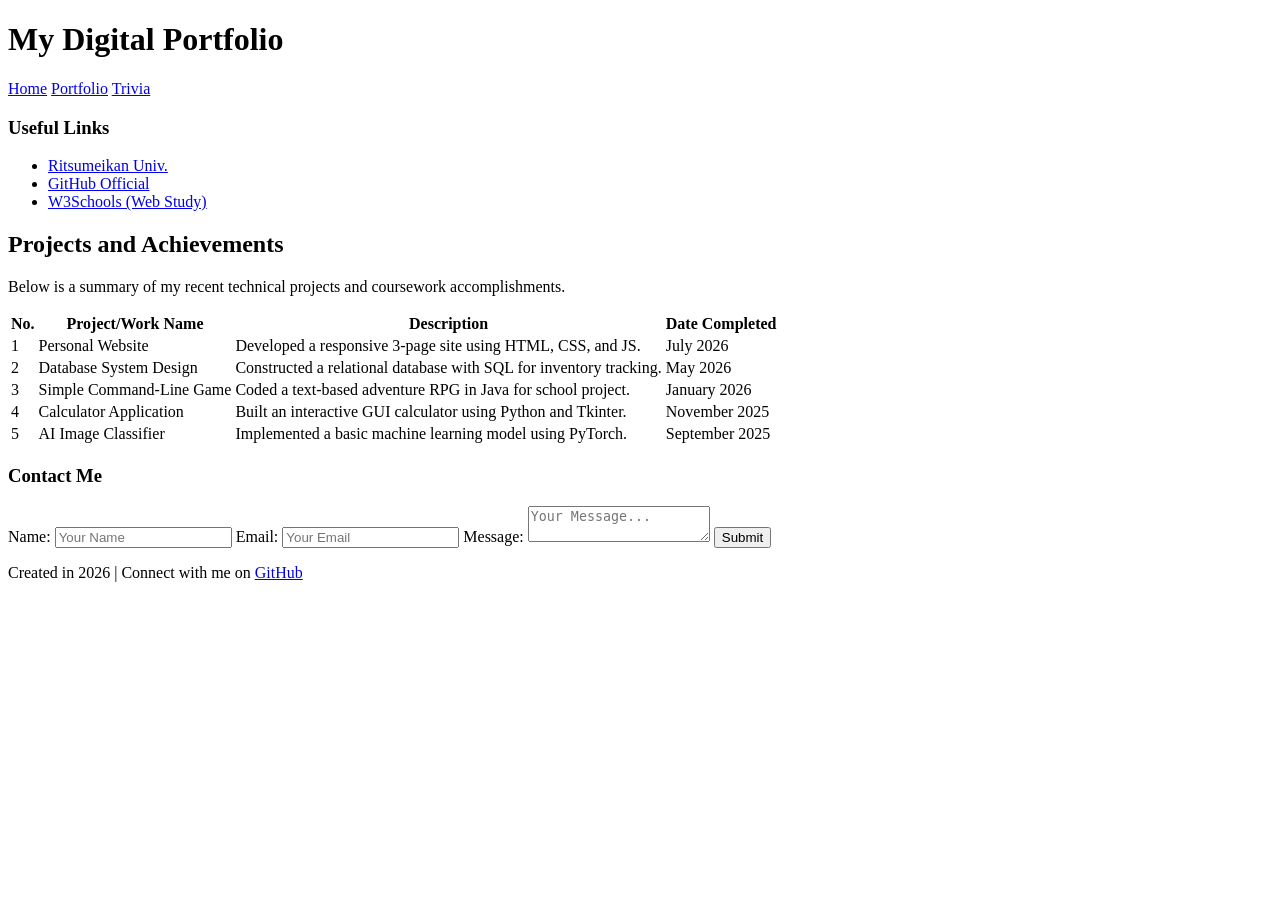
==== portfolio.html @ 59864248 "Create portfolio.html" ====
<!DOCTYPE html>
<html lang="en">
<head>
    <meta charset="UTF-8">
    <meta name="viewport" content="width=device-width, initial-scale=1.0">
    <title>My Portfolio</title>
    <link rel="stylesheet" href="style.css">
</head>
<body>
    <!-- 1. Header -->
    <header>
        <h1>My Digital Portfolio</h1>
    </header>

    <!-- 2. Menu bar -->
    <nav class="navbar">
        <a href="index.html">Home</a>
        <a href="portfolio.html" class="active">Portfolio</a>
        <a href="trivia.html">Trivia</a>
    </nav>

    <div class="container">
        <!-- 3. Left sidebar -->
        <aside class="sidebar left-sidebar">
            <h3>Useful Links</h3>
            <ul>
                <li><a href="https://www.ritsumei.ac.jp/" target="_blank">Ritsumeikan Univ.</a></li>
                <li><a href="https://github.com/" target="_blank">GitHub Official</a></li>
                <li><a href="https://www.w3schools.com/" target="_blank">W3Schools (Web Study)</a></li>
            </ul>
        </aside>

        <!-- 4. Main Content (作品集表格) -->
        <main class="main-content">
            <h2>Projects and Achievements</h2>
            <p>Below is a summary of my recent technical projects and coursework accomplishments.</p>
            
            <div class="table-container">
                <table class="portfolio-table">
                    <thead>
                        <tr>
                            <th>No.</th>
                            <th>Project/Work Name</th>
                            <th>Description</th>
                            <th>Date Completed</th>
                        </tr>
                    </thead>
                    <tbody>
                        <tr>
                            <td>1</td>
                            <td>Personal Website</td>
                            <td>Developed a responsive 3-page site using HTML, CSS, and JS.</td>
                            <td>July 2026</td>
                        </tr>
                        <tr>
                            <td>2</td>
                            <td>Database System Design</td>
                            <td>Constructed a relational database with SQL for inventory tracking.</td>
                            <td>May 2026</td>
                        </tr>
                        <tr>
                            <td>3</td>
                            <td>Simple Command-Line Game</td>
                            <td>Coded a text-based adventure RPG in Java for school project.</td>
                            <td>January 2026</td>
                        </tr>
                        <tr>
                            <td>4</td>
                            <td>Calculator Application</td>
                            <td>Built an interactive GUI calculator using Python and Tkinter.</td>
                            <td>November 2025</td>
                        </tr>
                        <tr>
                            <td>5</td>
                            <td>AI Image Classifier</td>
                            <td>Implemented a basic machine learning model using PyTorch.</td>
                            <td>September 2025</td>
                        </tr>
                    </tbody>
                </table>
            </div>
        </main>

        <!-- 5. Right sidebar -->
        <aside class="sidebar right-sidebar">
            <h3>Contact Me</h3>
            <form id="contactForm" onsubmit="return validateContact(event)">
                <label for="name">Name:</label>
                <input type="text" id="name" required placeholder="Your Name">
                
                <label for="email">Email:</label>
                <input type="email" id="email" required placeholder="Your Email">
                
                <label for="message">Message:</label>
                <textarea id="message" required placeholder="Your Message..."></textarea>
                
                <button type="submit">Submit</button>
            </form>
            <div id="formFeedback" class="feedback"></div>
        </aside>
    </div>

    <!-- 6. Footer -->
    <footer>
        <p>Created in 2026 | Connect with me on <a href="https://github.com/" target="_blank">GitHub</a></p>
    </footer>

    <script src="script.js"></script>
</body>
</html>
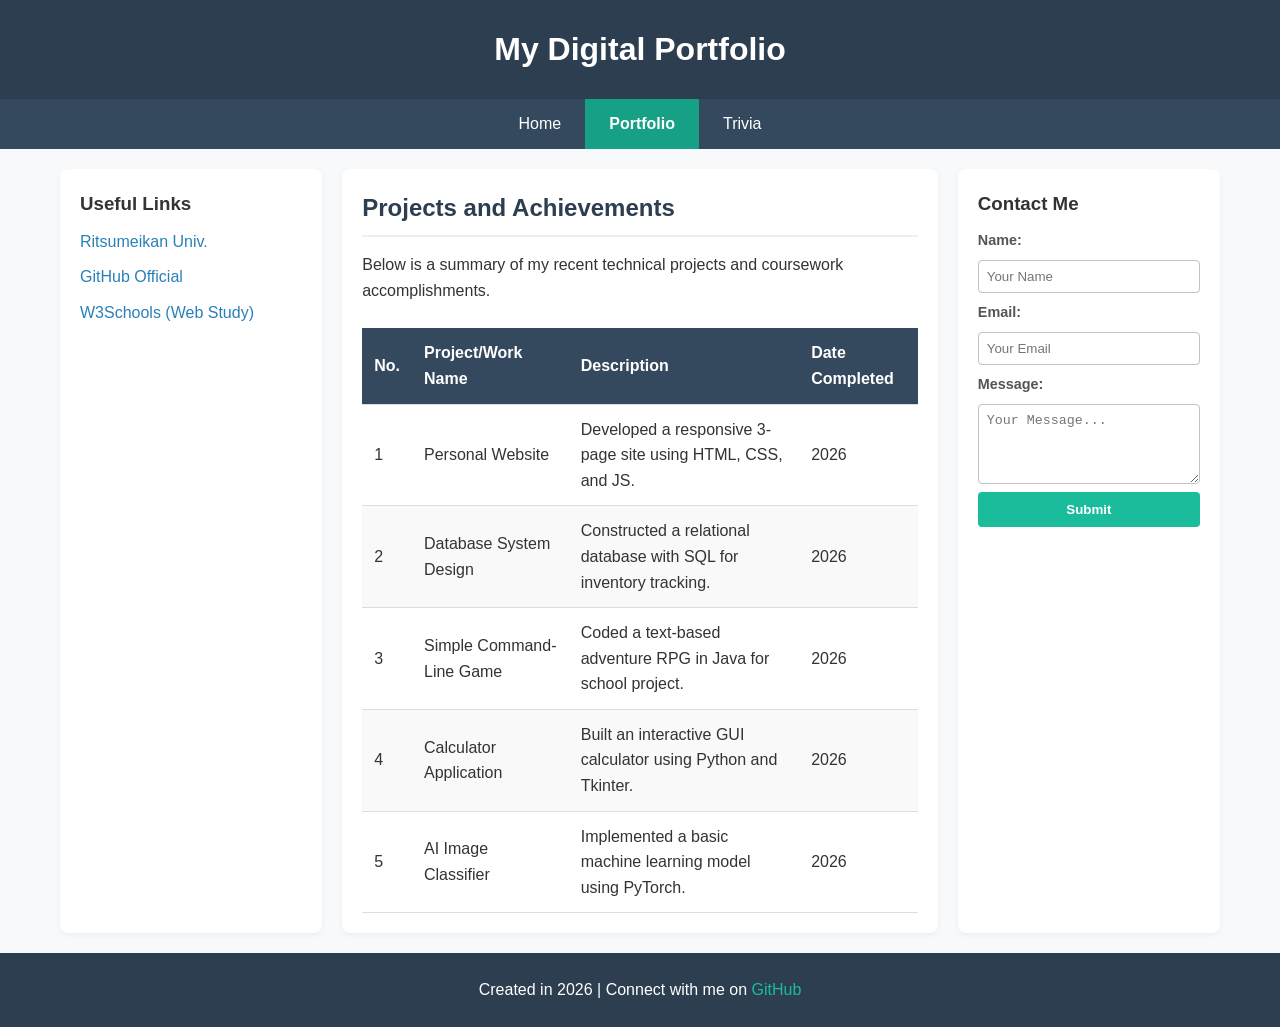
==== commit 80aa185c: "Update portfolio.html" ====
--- a/portfolio.html
+++ b/portfolio.html
@@ -50,31 +50,31 @@
                             <td>1</td>
                             <td>Personal Website</td>
                             <td>Developed a responsive 3-page site using HTML, CSS, and JS.</td>
-                            <td>July 2026</td>
+                            <td>2026</td>
                         </tr>
                         <tr>
                             <td>2</td>
                             <td>Database System Design</td>
                             <td>Constructed a relational database with SQL for inventory tracking.</td>
-                            <td>May 2026</td>
+                            <td>2026</td>
                         </tr>
                         <tr>
                             <td>3</td>
                             <td>Simple Command-Line Game</td>
                             <td>Coded a text-based adventure RPG in Java for school project.</td>
-                            <td>January 2026</td>
+                            <td>2026</td>
                         </tr>
                         <tr>
                             <td>4</td>
                             <td>Calculator Application</td>
                             <td>Built an interactive GUI calculator using Python and Tkinter.</td>
-                            <td>November 2025</td>
+                            <td>2026</td>
                         </tr>
                         <tr>
                             <td>5</td>
                             <td>AI Image Classifier</td>
                             <td>Implemented a basic machine learning model using PyTorch.</td>
-                            <td>September 2025</td>
+                            <td>2026</td>
                         </tr>
                     </tbody>
                 </table>
--- a/style.css
+++ b/style.css
@@ -0,0 +1,278 @@
+/* 全局基础设置：使用柔和温润的配色方案 */
+* {
+    box-sizing: border-box;
+    margin: 0;
+    padding: 0;
+}
+
+body {
+    font-family: 'Segoe UI', Tahoma, Geneva, Verdana, sans-serif;
+    line-height: 1.6;
+    background-color: #f7f9fa; /* 极淡的灰蓝色背景 */
+    color: #333333;
+    display: flex;
+    flex-direction: column;
+    min-height: 100vh;
+}
+
+/* 1. Header */
+header {
+    background-color: #2c3e50; /* 深蓝灰 */
+    color: #ffffff;
+    text-align: center;
+    padding: 1.5rem 1rem;
+}
+
+/* 2. Menu Bar */
+.navbar {
+    background-color: #34495e;
+    display: flex;
+    justify-content: center;
+}
+
+.navbar a {
+    color: #ffffff;
+    text-decoration: none;
+    padding: 12px 24px;
+    transition: background 0.3s;
+}
+
+/* 悬浮交互与激活态样式 */
+.navbar a:hover {
+    background-color: #1abc9c; /* 柔和青色 */
+}
+
+.navbar a.active {
+    background-color: #16a085;
+    font-weight: bold;
+}
+
+/* 主容器布局：三栏设计（左右栏+中间主内容） */
+.container {
+    display: flex;
+    flex: 1;
+    width: 100%;
+    max-width: 1200px;
+    margin: 0 auto;
+    padding: 20px;
+    gap: 20px;
+}
+
+/* 侧边栏通用样式 */
+.sidebar {
+    flex: 1;
+    background-color: #ffffff;
+    padding: 20px;
+    border-radius: 8px;
+    box-shadow: 0 2px 5px rgba(0,0,0,0.05);
+    min-width: 200px;
+}
+
+/* 3. Left sidebar */
+.left-sidebar ul {
+    list-style-type: none;
+    margin-top: 10px;
+}
+
+.left-sidebar li {
+    margin-bottom: 10px;
+}
+
+.left-sidebar a {
+    color: #2980b9;
+    text-decoration: none;
+}
+
+.left-sidebar a:hover {
+    text-decoration: underline;
+}
+
+/* 4. Main Content Area */
+.main-content {
+    flex: 2.5; /* 主内容更宽 */
+    background-color: #ffffff;
+    padding: 20px;
+    border-radius: 8px;
+    box-shadow: 0 2px 5px rgba(0,0,0,0.05);
+}
+
+.main-content h2 {
+    margin-bottom: 15px;
+    color: #2c3e50;
+    border-bottom: 2px solid #ecf0f1;
+    padding-bottom: 8px;
+}
+
+/* 首页内容排版 */
+.bio-section {
+    display: flex;
+    flex-direction: column;
+    align-items: center;
+    gap: 20px;
+}
+
+.profile-img {
+    width: 100%;
+    max-width: 350px;
+    height: auto;
+    border-radius: 8px;
+    object-fit: cover;
+}
+
+/* 5. Right sidebar (联系表单) */
+.right-sidebar form {
+    display: flex;
+    flex-direction: column;
+    gap: 8px;
+    margin-top: 10px;
+}
+
+.right-sidebar label {
+    font-size: 0.9rem;
+    font-weight: bold;
+    color: #555;
+}
+
+.right-sidebar input, 
+.right-sidebar textarea {
+    width: 100%;
+    padding: 8px;
+    border: 1px solid #bdc3c7;
+    border-radius: 4px;
+}
+
+.right-sidebar textarea {
+    resize: vertical;
+    height: 80px;
+}
+
+.right-sidebar button {
+    background-color: #1abc9c;
+    color: #ffffff;
+    border: none;
+    padding: 10px;
+    border-radius: 4px;
+    cursor: pointer;
+    font-weight: bold;
+    transition: background 0.2s;
+}
+
+.right-sidebar button:hover {
+    background-color: #16a085;
+}
+
+.feedback {
+    margin-top: 10px;
+    font-size: 0.85rem;
+    font-weight: bold;
+}
+
+/* Portfolio 样式表格 */
+.table-container {
+    overflow-x: auto;
+    margin-top: 15px;
+}
+
+.portfolio-table {
+    width: 100%;
+    border-collapse: collapse;
+    margin-top: 10px;
+}
+
+.portfolio-table th, 
+.portfolio-table td {
+    padding: 12px;
+    text-align: left;
+    border-bottom: 1px solid #ddd;
+}
+
+.portfolio-table th {
+    background-color: #34495e;
+    color: white;
+}
+
+.portfolio-table tr:nth-child(even) {
+    background-color: #f9f9f9;
+}
+
+.portfolio-table tr:hover {
+    background-color: #f1f1f1;
+}
+
+/* Trivia 模块样式 */
+.trivia-box {
+    background-color: #ecf0f1;
+    padding: 20px;
+    border-radius: 8px;
+    margin-top: 15px;
+}
+
+.prompt {
+    font-style: italic;
+    color: #7f8c8d;
+    margin-bottom: 15px;
+}
+
+.input-group {
+    margin-bottom: 12px;
+}
+
+.input-group label {
+    display: block;
+    margin-bottom: 4px;
+    font-weight: bold;
+}
+
+.input-group input {
+    width: 100%;
+    padding: 10px;
+    border: 1px solid #bdc3c7;
+    border-radius: 4px;
+}
+
+.trivia-box button {
+    background-color: #2980b9;
+    color: white;
+    border: none;
+    padding: 12px 20px;
+    border-radius: 4px;
+    cursor: pointer;
+    font-weight: bold;
+    width: 100%;
+}
+
+.trivia-box button:hover {
+    background-color: #3498db;
+}
+
+.result-area {
+    margin-top: 15px;
+    padding: 15px;
+    border-radius: 4px;
+    font-weight: bold;
+    text-align: center;
+}
+
+/* 6. Footer */
+footer {
+    background-color: #2c3e50;
+    color: #ffffff;
+    text-align: center;
+    padding: 1.5rem;
+    margin-top: auto;
+}
+
+footer a {
+    color: #1abc9c;
+    text-decoration: none;
+}
+
+/* 响应式设计：屏幕小于768px时，自动切换为一列（单栏）布局 */
+@media (max-width: 768px) {
+    .container {
+        flex-direction: column;
+    }
+    .sidebar, .main-content {
+        width: 100%;
+    }
+}
